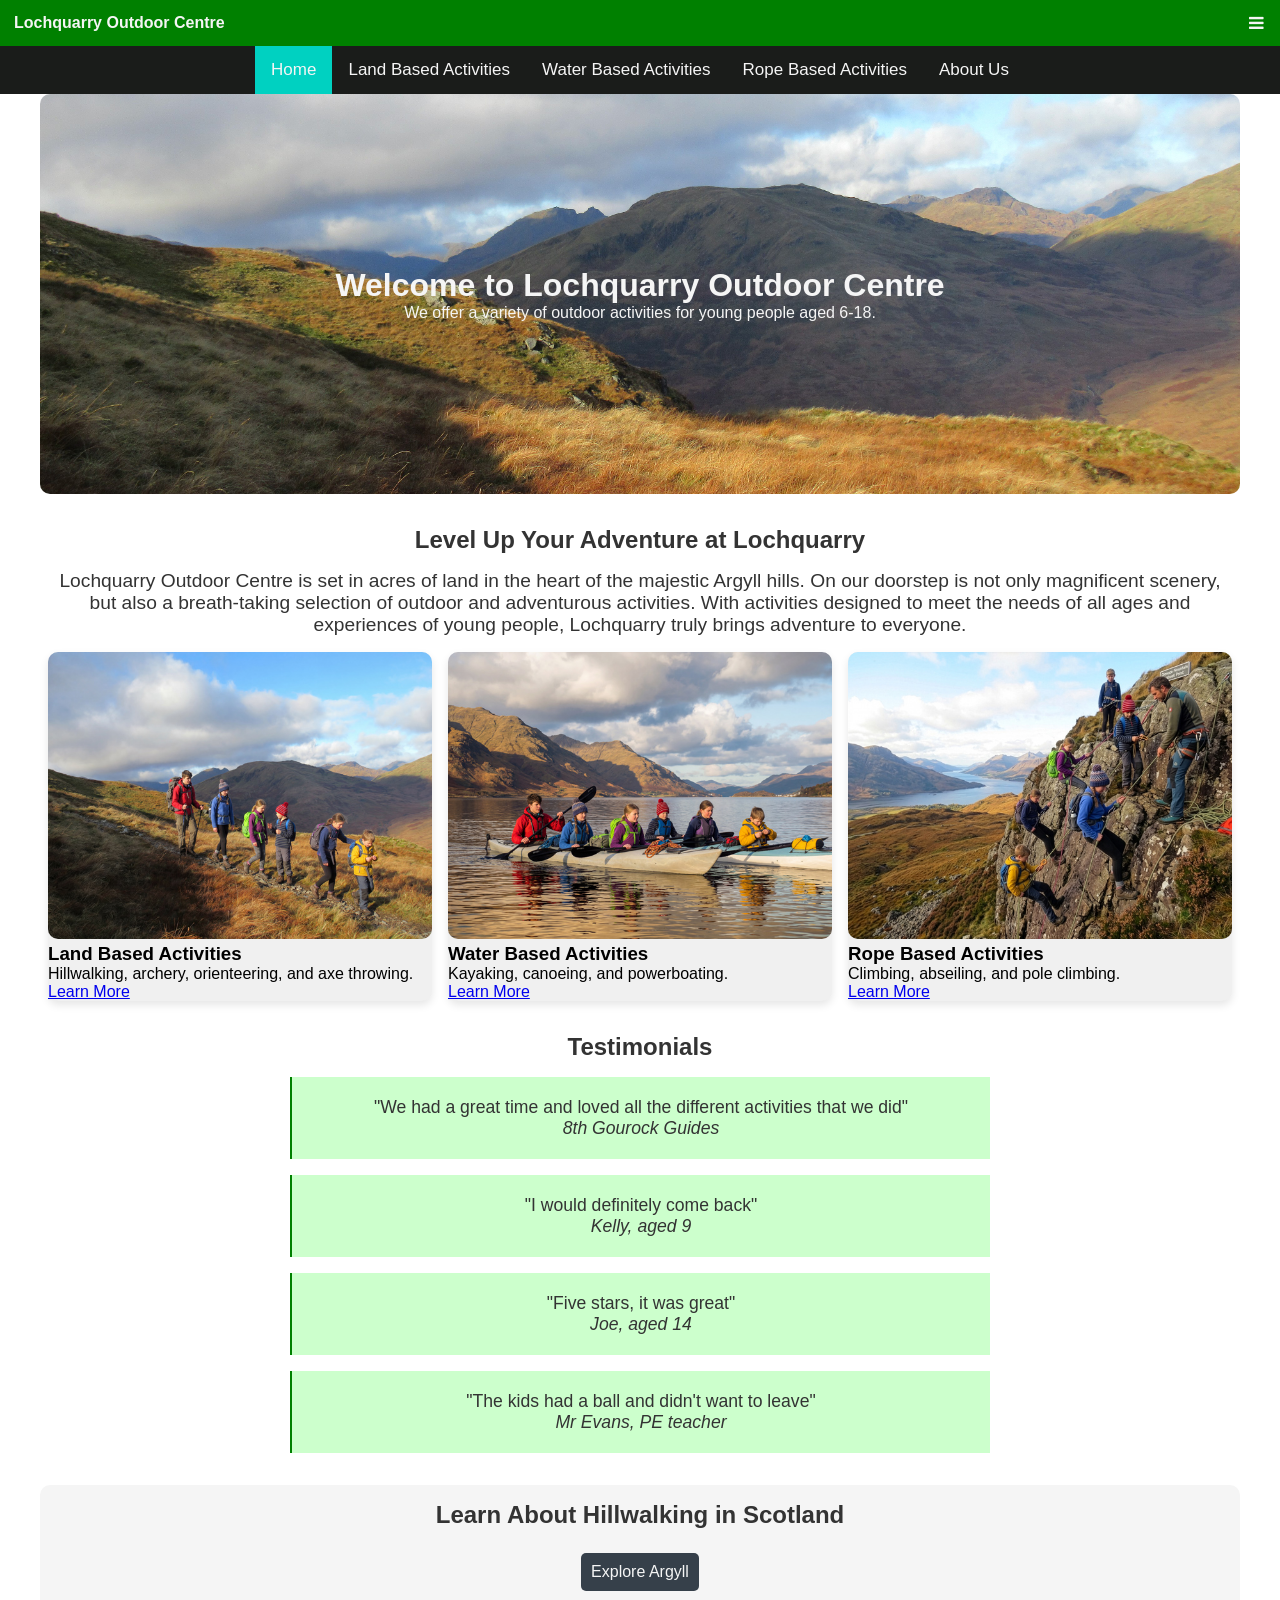
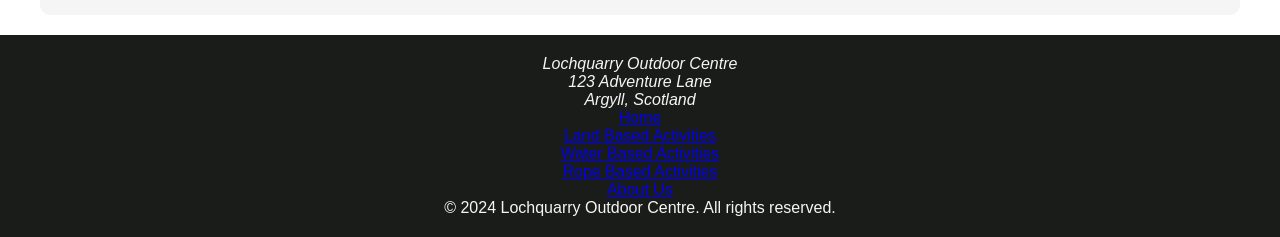
==== index.html @ c02c5438 "Initial website files" ====
<!DOCTYPE html>
<html lang="en">
<head>
  <meta charset="UTF-8">
  <meta name="viewport" content="width=device-width, initial-scale=1.0">
  <title>Lochquarry Outdoor Centre</title>
  <link rel="stylesheet" href="style.css">
  <link rel="stylesheet" href="https://cdnjs.cloudflare.com/ajax/libs/font-awesome/4.7.0/css/font-awesome.min.css">
</head>
<body>
  <header>
    <h1>Lochquarry Outdoor Centre</h1>
    <nav class="topnav">
      <ul class="topnav__list">
        <li><a class="topnav__link-current" href="index.html">Home</a></li>
        <li><a href="land_based_activities.html">Land Based Activities</a></li>
        <li><a href="water_based_activities.html">Water Based Activities</a></li>
        <li><a href="rope_based_activities.html">Rope Based Activities</a></li>
        <li><a href="about.html">About Us</a></li>
        <li>
          <a href="javascript:void(0);" class="icon" onclick="myFunction()">
              <i class="fa fa-bars"></i>
          </a>
      </li>
      </ul>
    </nav>
  </header>

  <main>
    <div class="container">
      <section class="hero-welcome">
        <h2>Welcome to Lochquarry Outdoor Centre</h2>
        <p>We offer a variety of outdoor activities for young people aged 6-18.</p>
      </section>

      <section class="description">
        <div class="description__container">
          <h3>Level Up Your Adventure at Lochquarry</h3>
          <p>
            Lochquarry Outdoor Centre is set in acres of land in the heart of the majestic Argyll hills. 
            On our doorstep is not only magnificent scenery, 
            but also a breath-taking selection of outdoor and adventurous activities.
            With activities designed to meet the needs of all ages and experiences of young people, 
            Lochquarry truly brings adventure to everyone.
          </p>
        </div>
      </section>

      <section class="activities-bucket">
        <div class="activities-bucket__container">
          <div class="activity-banner">
            <div class="activity-image">
              <img src="assets/images/hillwalking_600.jpg" alt="Hillwalking at Lochquarry Outdoor Centre">
            </div>
            <h3>Land Based Activities</h3>
            <p>Hillwalking, archery, orienteering, and axe throwing.</p>
            <a href="land_based_activities.html" class="button">Learn More</a>
          </div>

          <div class="activity-banner">
            <div class="activity-image">
              <img src="assets/images/kayaking_600px.jpg" alt="Kayaking at Lochquarry Outdoor Centre">
            </div>
            <h3>Water Based Activities</h3>
            <p>Kayaking, canoeing, and powerboating.</p>
            <a href="water_based_activities.html" class="button">Learn More</a>
          </div>

          <div class="activity-banner">
            <div class="activity-image">
              <img src="assets/images/abseiling_600px.jpg" alt="Abseiling at Lochquarry Outdoor Centre">
            </div>
            <h3>Rope Based Activities</h3>
            <p>Climbing, abseiling, and pole climbing.</p>
            <a href="rope_based_activities.html" class="button">Learn More</a>
          </div>
        </div>
      </section>

      <section class="testimonials">
        <div class="testimonials__container">
          <h3 class="testimonials__heading">Testimonials</h3>
          <div class="testimonials-item">
            <figure>
              <blockquote>
                <p>
                  "We had a great time and loved all the different activities that we did"
                </p>
              </blockquote>
              <p>
                <cite>8th Gourock Guides</cite>
              </p>
            </figure>
          </div>

          <div class="testimonials-item">
            <figure>
              <blockquote>
                <p>
                  "I would definitely come back"
                </p>
              </blockquote>
              <p>
                <cite>Kelly, aged 9</cite>
              </p>
            </figure>
          </div>
        
          <div class="testimonials-item">
            <figure>
              <blockquote>
                <p>
                  "Five stars, it was great"
                </p>
              </blockquote>
              <p>
                <cite>Joe, aged 14</cite>
              </p>
            </figure>
          </div>

          <div class="testimonials-item">
            <figure>
              <blockquote>
                <p>
                  "The kids had a ball and didn't want to leave"
                </p>
              </blockquote>
              <p>
                <cite>Mr Evans, PE teacher</cite>
              </p>
            </figure>
          </div>
        </div>
      </section>

      <section class="external-links">
        <div class="external-links__container">
          <h3 class="external-links__heading">Learn About Hillwalking in Scotland</h3>
          <p>
            <a href="https://www.wildaboutargyll.co.uk/see-and-do/days-out/" target="_blank">Explore Argyll</a>
          </p>
        </div>
      </section>
    </div>

  </main>
  <footer>
    <address>
      <p>Lochquarry Outdoor Centre</p>
      <p>123 Adventure Lane</p>
      <p>Argyll, Scotland</p>
    </address>
    <nav class="footernav">
      <ul>
        <li><a href="index.html">Home</a></li>
        <li><a href="land_based_activities.html">Land Based Activities</a></li>
        <li><a href="water_based_activities.html">Water Based Activities</a></li>
        <li><a href="rope_based_activities.html">Rope Based Activities</a></li>
        <li><a href="about.html">About Us</a></li>
      </ul>
    </nav>
    <p>&copy; 2024 Lochquarry Outdoor Centre. All rights reserved.</p>
  </footer>
</body>
</html>
---- style.css ----
* {
  padding: 0px;
  margin: 0px;
  box-sizing: border-box;
}

html {
  font-family: Arial, Helvetica, sans-serif;
}

.container {
  max-width: 1200px;
  margin: 0 auto;
}

header {
  display: flex;
  flex-direction: column;
  background-color: green;
}

h1 {
  color: #F5F5F5;
  padding: 14px;
  font-size: 100%;
}

.topnav ul {
  list-style-type: none;
  margin: 0;
  padding: 0;
}

.topnav {
  background-color: #1A1C1A;
  overflow: hidden;
}

.topnav__list {
  display: flex;
  flex-direction: column;
  justify-content: center;
}

@media screen and (min-width: 600px) {
  .topnav__list {
    flex-direction: row;
  }
  
}

.topnav a {
  display: block;
  color: #F5F5F5;
  text-align: center;
  padding: 14px 16px;
  text-decoration: none;
  font-size: 17px;
}

.topnav__link-current {
  background-color: #00D1C1;
}

.icon {
  position: absolute;
  top: 0px;
  right: 0px;
}

.hero-welcome {
  display: flex;
  flex-direction: column;
  background-image: url(assets/images/landscape_64px.jpg);
  background-size: cover;
  background-position: center;
  height: 400px;
  align-items: center;
  justify-content: center;
  border-radius: 10px;
}

@media only screen and (min-width: 640px) {
  .hero-welcome {
    background-image: url(assets/images/landscape_1250px.jpg);
  }
}

@media only screen and (min-width: 1200px) {
  .hero-welcome {
    background-image: url(assets/images/landscape_2000px.jpg);
  }
}

.hero-welcome p {
  color: #F5F5F5;
  text-align: center;
}

.hero-water {
  display: flex;
  flex-direction: column;
  background-image: url(assets/images/water_600px.jpg);
  background-size: cover;
  background-position: center;
  height: 400px;
  align-items: center;
  justify-content: center;
  border-radius: 10px;
}

@media only screen and (min-width: 640px) {
  .hero-water {
    background-image: url(assets/images/water_1200px.jpg);
  }
}

@media only screen and (min-width: 1200px) {
  .hero-water {
    background-image: url(assets/images/water_2000px.jpg);
  }
}

.hero-rope {
  display: flex;
  flex-direction: column;
  background-image: url(assets/images/pole_climb_600px.jpg);
  background-size: cover;
  background-position: center;
  height: 400px;
  align-items: center;
  justify-content: center;
  border-radius: 10px;
}

@media only screen and (min-width: 640px) {
  .hero-rope {
    background-image: url(assets/images/pole_climb_1200px.jpg);
  }
}

@media only screen and (min-width: 1200px) {
  .hero-rope {
    background-image: url(assets/images/pole_climb_2000px.jpg);
  }
}

.about-heading-with-image-background {
  display: flex;
  flex-direction: column;
  background-image: url(assets/images/our_team_640px.jpg);
  background-size: cover;
  background-position: center;
  height: 400px;
  align-items: center;
  justify-content: center;
  border-radius: 10px;
}

@media only screen and (min-width: 640px) {
  .about-heading-with-image-background {
    background-image: url(assets/images/our_team_1200px.jpg);
  }
}

@media only screen and (min-width: 1200px) {
  .about-heading-with-image-background {
    background-image: url(assets/images/our_team_2000px.jpg);
  }
}

h2 {
  color: #F5F5F5;
  font-size: 200%;
  text-align: center;
}

.welcome-section p {
  color: #F5F5F5;
  font-size: 100%;
  text-align: center;
}

.description__container {
  display: flex;
  flex-direction: column;
  align-items: center;
  padding: 1rem;
}

.description h3 {
  color: #333;
  font-size: 150%;
  margin-bottom: 1rem;
  margin-top: 1rem;
  text-align: center;
}

.description p {
  color: #333;
  font-size: 120%;
  text-align: center;
}

.activities-bucket__container {
  display: flex;
  flex-direction: row;
  flex-wrap: wrap;
  justify-content: center;
  gap: 1rem;
}

.activity-banner {
  display: flex;
  flex-direction: column;
  flex-wrap: wrap;
  background-color: #f0f0f0;
  border-radius: 10px;
  width: 100%;
  box-shadow: 0 4px 8px rgba(0, 0, 0, 0.1);
  align-content: flex-start;
}

@media only screen and (min-width: 600px) {
  .activity-banner {
    width: 32%;
  }
}

.activity-image img {
  max-width: 100%;
  height: auto;
  border-radius: 10px;
}

.testimonials__container {
  display: flex;
  flex-direction: column;
  align-items: center;
  padding: 1rem;
}

.testimonials h3 {
  color: #333;
  font-size: 150%;
  margin-bottom: 1rem;
  margin-top: 1rem;
  text-align: center;
}

.testimonials-item {
  color: #333;
  padding: 20px;
  font-size: 110%;
  width: 100;
  text-align: center;
  margin-bottom: 1rem;
  border-left: 2pt solid #008000;
  background-color: #CCFFCC;
}

@media only screen and (min-width: 600px) {
  .testimonials-item {
    width: 60%;
  }
}

.activities__container {
  display: flex;
  flex-direction: column;
  align-items: center;
  padding: 1rem;
}

@media only screen and (min-width: 600px) {
  .activities__container {
    flex-direction: row;
    flex-wrap: wrap;
    gap: 1rem;

  }
}

.activity-card {
  display: flex;
  flex-direction: column;
  align-items: flex-start;
  width: 100%;
  border-color: #008000;
  border-width: 2px;
  border-style: solid;
  border-radius: 10px;
  padding: 20px;
  margin-bottom: 1rem;
}

@media only screen and (min-width: 600px) {
  .activity-card {
    width: 48%;
    height: 170px;
  }
}

.staff__heading {
  color: #333;
  font-size: 150%;
  margin-bottom: 1rem;
  margin-top: 1rem;
  text-align: center;
}

.staff-profiles__container {
  display: flex;
  flex-direction: column;
  align-items: center;
  padding: 1rem;
}

@media only screen and (min-width: 600px) {
  .staff-profiles__container {
    flex-direction: row;
    flex-wrap: wrap;
    gap: 1rem;
    justify-content: center;
  }
}

.staff-card {
  display: flex;
  flex-direction: column;
  align-content: flex-start;
  width: 100%;
  border-color: #008000;
  border-width: 2px;
  border-style: solid;
  border-radius: 10px;
  padding: 20px;
  margin-bottom: 1rem;
}

@media only screen and (min-width: 600px) {
  .staff-card {
    width: 30%;
    height: 210px;
  }
}

.staff-profiles__container header {
  display: inline;
  background-color: #FFF;
  padding-bottom: 1rem;
}

.staff-card__body .staff-card__info {
  padding-bottom: 0.5rem;
}

.contact-details__container {
  display: flex;
  flex-direction: column;
  align-items: center;
  padding: 1rem;
  color: #f0f0f0;
  background-color: #008000;
  border-radius: 10px;
  margin: 1rem 0;
}

.contact-details__heading {
  font-size: 150%;
  margin-bottom: 1rem;
}

.external-links__container {
  display: flex;
  flex-direction: column;
  align-items: center;
  padding: 1rem;
  color: #333;
  background-color: #F5F5F5;
  border-radius: 10px;
}

.external-links__heading {
  font-size: 150%;
  margin-bottom: 1rem;
}

.external-links__container p {
  background-color: #36404A;
  color: #F5F5F5;
  padding: 10px;
  border-radius: 5px;
  margin: 0.5rem 0;
  text-align: center;
}

.external-links__container p a {
  color: #F5F5F5;
  text-decoration: none;
}

footer {
  background-color: #1A1C1A;
  color: #F5F5F5;
  text-align: center;
  padding: 20px;
  margin-top: 20px;
}

footer ul {
  list-style-type: none;
  padding: 0;
}
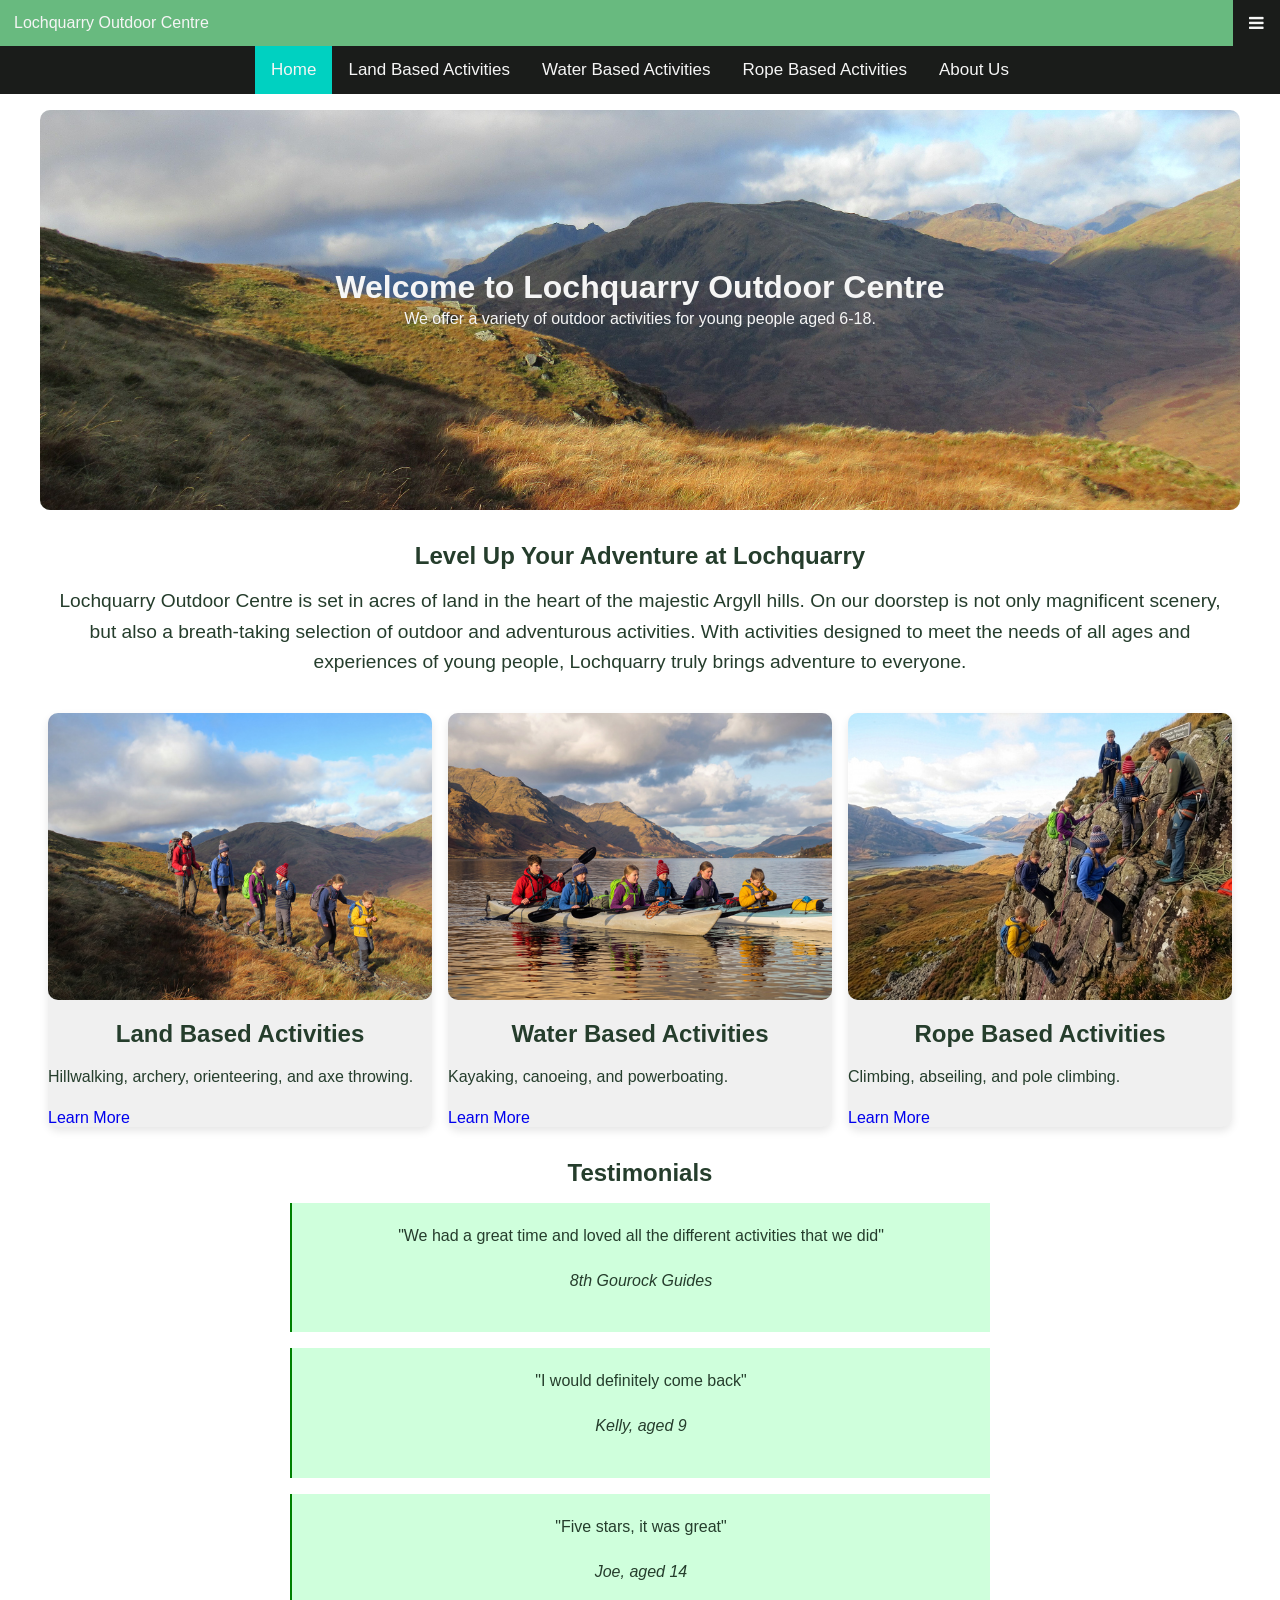
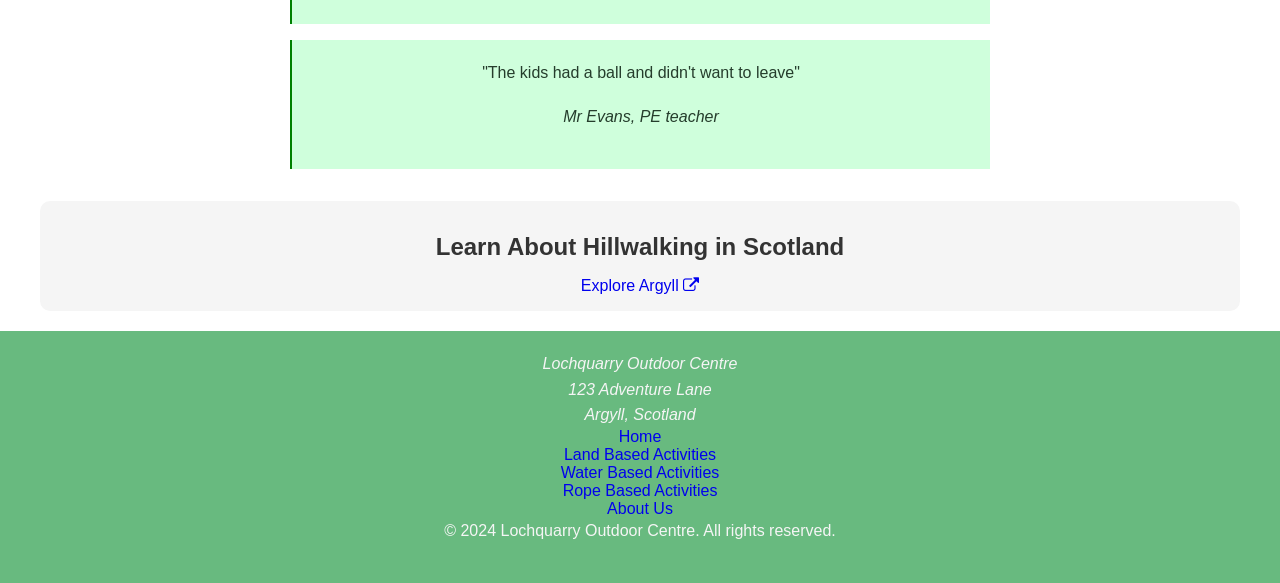
==== commit 19a01407: "feat: Refactor semantic html and style" ====
--- a/index.html
+++ b/index.html
@@ -9,7 +9,9 @@
 </head>
 <body>
   <header>
-    <h1>Lochquarry Outdoor Centre</h1>
+    <div class="logo">
+      <a href="index.html" class="logo__link">Lochquarry Outdoor Centre</a>
+    </div>
     <nav class="topnav">
       <ul class="topnav__list">
         <li><a class="topnav__link-current" href="index.html">Home</a></li>
@@ -27,16 +29,18 @@
   </header>
 
   <main>
-    <div class="container">
-      <section class="hero-welcome">
-        <h2>Welcome to Lochquarry Outdoor Centre</h2>
-        <p>We offer a variety of outdoor activities for young people aged 6-18.</p>
+    <div class="main-container">
+      <section class="hero hero-welcome">
+        <h1>Welcome to Lochquarry Outdoor Centre</h1>
+        <p class="hero__text">
+          We offer a variety of outdoor activities for young people aged 6-18.
+        </p>
       </section>
 
       <section class="description">
         <div class="description__container">
-          <h3>Level Up Your Adventure at Lochquarry</h3>
-          <p>
+          <h2 class="description__heading">Level Up Your Adventure at Lochquarry</h2>
+          <p class="description__text">
             Lochquarry Outdoor Centre is set in acres of land in the heart of the majestic Argyll hills. 
             On our doorstep is not only magnificent scenery, 
             but also a breath-taking selection of outdoor and adventurous activities.
@@ -52,8 +56,10 @@
             <div class="activity-image">
               <img src="assets/images/hillwalking_600.jpg" alt="Hillwalking at Lochquarry Outdoor Centre">
             </div>
-            <h3>Land Based Activities</h3>
-            <p>Hillwalking, archery, orienteering, and axe throwing.</p>
+            <h2 class="activity-banner__heading">Land Based Activities</h2>
+            <p class="activity-banner__description">
+              Hillwalking, archery, orienteering, and axe throwing.
+            </p>
             <a href="land_based_activities.html" class="button">Learn More</a>
           </div>
 
@@ -61,8 +67,10 @@
             <div class="activity-image">
               <img src="assets/images/kayaking_600px.jpg" alt="Kayaking at Lochquarry Outdoor Centre">
             </div>
-            <h3>Water Based Activities</h3>
-            <p>Kayaking, canoeing, and powerboating.</p>
+            <h2 class="activity-banner__heading">Water Based Activities</h2>
+            <p class="activity-banner__description">
+              Kayaking, canoeing, and powerboating.
+            </p>
             <a href="water_based_activities.html" class="button">Learn More</a>
           </div>
 
@@ -70,8 +78,10 @@
             <div class="activity-image">
               <img src="assets/images/abseiling_600px.jpg" alt="Abseiling at Lochquarry Outdoor Centre">
             </div>
-            <h3>Rope Based Activities</h3>
-            <p>Climbing, abseiling, and pole climbing.</p>
+            <h2 class="activity-banner__heading">Rope Based Activities</h2>
+            <p class="activity-banner__description">
+              Climbing, abseiling, and pole climbing.
+            </p>
             <a href="rope_based_activities.html" class="button">Learn More</a>
           </div>
         </div>
@@ -79,11 +89,11 @@
 
       <section class="testimonials">
         <div class="testimonials__container">
-          <h3 class="testimonials__heading">Testimonials</h3>
+          <h2 class="testimonials__heading">Testimonials</h2>
           <div class="testimonials-item">
             <figure>
               <blockquote>
-                <p>
+                <p class="testimonials-item__text">
                   "We had a great time and loved all the different activities that we did"
                 </p>
               </blockquote>
@@ -96,7 +106,7 @@
           <div class="testimonials-item">
             <figure>
               <blockquote>
-                <p>
+                <p class="testimonials-item__text">
                   "I would definitely come back"
                 </p>
               </blockquote>
@@ -109,7 +119,7 @@
           <div class="testimonials-item">
             <figure>
               <blockquote>
-                <p>
+                <p class="testimonials-item__text">
                   "Five stars, it was great"
                 </p>
               </blockquote>
@@ -122,7 +132,7 @@
           <div class="testimonials-item">
             <figure>
               <blockquote>
-                <p>
+                <p class="testimonials-item__text">
                   "The kids had a ball and didn't want to leave"
                 </p>
               </blockquote>
@@ -136,10 +146,10 @@
 
       <section class="external-links">
         <div class="external-links__container">
-          <h3 class="external-links__heading">Learn About Hillwalking in Scotland</h3>
-          <p>
-            <a href="https://www.wildaboutargyll.co.uk/see-and-do/days-out/" target="_blank">Explore Argyll</a>
-          </p>
+          <h2 class="external-links__heading">Learn About Hillwalking in Scotland</h2>
+          <a href="https://www.wildaboutargyll.co.uk/see-and-do/days-out/" target="_blank">
+            Explore Argyll <i class="fa fa-external-link"></i>
+          </a>
         </div>
       </section>
     </div>
@@ -147,11 +157,11 @@
   </main>
   <footer>
     <address>
-      <p>Lochquarry Outdoor Centre</p>
-      <p>123 Adventure Lane</p>
-      <p>Argyll, Scotland</p>
+      <p class="address__text">Lochquarry Outdoor Centre</p>
+      <p class="address__text">123 Adventure Lane</p>
+      <p class="address__text">Argyll, Scotland</p>
     </address>
-    <nav class="footernav">
+    <div class="footernav">
       <ul>
         <li><a href="index.html">Home</a></li>
         <li><a href="land_based_activities.html">Land Based Activities</a></li>
@@ -159,7 +169,7 @@
         <li><a href="rope_based_activities.html">Rope Based Activities</a></li>
         <li><a href="about.html">About Us</a></li>
       </ul>
-    </nav>
+    </div>
     <p>&copy; 2024 Lochquarry Outdoor Centre. All rights reserved.</p>
   </footer>
 </body>
--- a/style.css
+++ b/style.css
@@ -4,25 +4,70 @@
   box-sizing: border-box;
 }
 
+:root {
+  --main-text-color: #253D2C;
+  --button-color: #2E6F40;
+  --button-hover-color: #3D8635;
+  --background-color: #68BA7F;
+  --backgrround-color-light: #CFFFDC;
+}
+
 html {
   font-family: Arial, Helvetica, sans-serif;
-}
-
-.container {
-  max-width: 1200px;
-  margin: 0 auto;
+  font-size: 16px;
+  color: var(--main-text-color);
+}
+
+.main-container {
+  margin: 1rem auto;
+}
+
+@media only screen and (min-width: 600px) {
+  .main-container {
+    max-width: 1200px;
+    margin: 1rem auto;
+  }
 }
 
 header {
   display: flex;
   flex-direction: column;
-  background-color: green;
+  background-color: var(--background-color);
+}
+
+.logo {
+  padding: 14px;
+}
+
+.logo__link {
+  color: #F5F5F5;
+  font-size: 100%;
+}
+
+a {
+  text-decoration: none;
+}
+
+ul {
+  list-style-type: none;
 }
 
 h1 {
   color: #F5F5F5;
-  padding: 14px;
-  font-size: 100%;
+  font-size: 200%;
+  text-align: center;
+}
+
+h2 {
+  text-align: center;
+  margin-top: 1rem;
+  margin-bottom: 1rem;
+}
+
+p {
+  line-height: 1.6;
+  margin-bottom: 1.2rem;
+  font-size: 1rem;
 }
 
 .topnav ul {
@@ -46,7 +91,6 @@
   .topnav__list {
     flex-direction: row;
   }
-  
 }
 
 .topnav a {
@@ -63,15 +107,21 @@
 }
 
 .icon {
+  background: #1A1C1A;
   position: absolute;
   top: 0px;
   right: 0px;
 }
 
-.hero-welcome {
-  display: flex;
-  flex-direction: column;
-  background-image: url(assets/images/landscape_64px.jpg);
+@media screen and (min-width: 600px) {
+  .icon {
+    display: none;
+  }
+}
+
+.hero {
+  display: flex;
+  flex-direction: column;
   background-size: cover;
   background-position: center;
   height: 400px;
@@ -80,6 +130,10 @@
   border-radius: 10px;
 }
 
+.hero-welcome {
+  background-image: url(assets/images/landscape_64px.jpg);
+}
+
 @media only screen and (min-width: 640px) {
   .hero-welcome {
     background-image: url(assets/images/landscape_1250px.jpg);
@@ -92,21 +146,13 @@
   }
 }
 
-.hero-welcome p {
+.hero__text {
   color: #F5F5F5;
   text-align: center;
 }
 
 .hero-water {
-  display: flex;
-  flex-direction: column;
   background-image: url(assets/images/water_600px.jpg);
-  background-size: cover;
-  background-position: center;
-  height: 400px;
-  align-items: center;
-  justify-content: center;
-  border-radius: 10px;
 }
 
 @media only screen and (min-width: 640px) {
@@ -122,15 +168,7 @@
 }
 
 .hero-rope {
-  display: flex;
-  flex-direction: column;
   background-image: url(assets/images/pole_climb_600px.jpg);
-  background-size: cover;
-  background-position: center;
-  height: 400px;
-  align-items: center;
-  justify-content: center;
-  border-radius: 10px;
 }
 
 @media only screen and (min-width: 640px) {
@@ -145,42 +183,22 @@
   }
 }
 
-.about-heading-with-image-background {
-  display: flex;
-  flex-direction: column;
+.hero-about {
   background-image: url(assets/images/our_team_640px.jpg);
-  background-size: cover;
-  background-position: center;
-  height: 400px;
-  align-items: center;
-  justify-content: center;
-  border-radius: 10px;
 }
 
 @media only screen and (min-width: 640px) {
-  .about-heading-with-image-background {
+  .hero-about {
     background-image: url(assets/images/our_team_1200px.jpg);
   }
 }
 
 @media only screen and (min-width: 1200px) {
-  .about-heading-with-image-background {
+  .hero-about  {
     background-image: url(assets/images/our_team_2000px.jpg);
   }
 }
 
-h2 {
-  color: #F5F5F5;
-  font-size: 200%;
-  text-align: center;
-}
-
-.welcome-section p {
-  color: #F5F5F5;
-  font-size: 100%;
-  text-align: center;
-}
-
 .description__container {
   display: flex;
   flex-direction: column;
@@ -188,17 +206,8 @@
   padding: 1rem;
 }
 
-.description h3 {
-  color: #333;
-  font-size: 150%;
-  margin-bottom: 1rem;
-  margin-top: 1rem;
-  text-align: center;
-}
-
-.description p {
-  color: #333;
-  font-size: 120%;
+.description__text {
+  font-size: 1.2rem;
   text-align: center;
 }
 
@@ -241,7 +250,7 @@
 }
 
 .testimonials h3 {
-  color: #333;
+  color: var(--main-text-color);
   font-size: 150%;
   margin-bottom: 1rem;
   margin-top: 1rem;
@@ -249,14 +258,14 @@
 }
 
 .testimonials-item {
-  color: #333;
+  color: var(--main-text-color);
   padding: 20px;
   font-size: 110%;
-  width: 100;
+  width: 100%;
   text-align: center;
   margin-bottom: 1rem;
   border-left: 2pt solid #008000;
-  background-color: #CCFFCC;
+  background-color: var(--backgrround-color-light);
 }
 
 @media only screen and (min-width: 600px) {
@@ -277,7 +286,8 @@
     flex-direction: row;
     flex-wrap: wrap;
     gap: 1rem;
-
+    align-items: stretch;
+    justify-content: center;
   }
 }
 
@@ -297,8 +307,19 @@
 @media only screen and (min-width: 600px) {
   .activity-card {
     width: 48%;
-    height: 170px;
-  }
+    display: flex;
+    flex-direction: column;
+    height: auto;
+    margin-bottom: 1rem;
+  }
+}
+
+.activity-card__header {
+  background-color: #FFF;
+}
+
+.activity-card__heading {
+  margin-bottom: 1rem;
 }
 
 .staff__heading {
@@ -321,6 +342,7 @@
     flex-direction: row;
     flex-wrap: wrap;
     gap: 1rem;
+    align-items: stretch;
     justify-content: center;
   }
 }
@@ -340,8 +362,11 @@
 
 @media only screen and (min-width: 600px) {
   .staff-card {
+    display: flex;
+    flex-direction: column;
     width: 30%;
-    height: 210px;
+    height: auto;
+    margin-bottom: 1rem;
   }
 }
 
@@ -386,30 +411,15 @@
   margin-bottom: 1rem;
 }
 
-.external-links__container p {
-  background-color: #36404A;
-  color: #F5F5F5;
-  padding: 10px;
-  border-radius: 5px;
-  margin: 0.5rem 0;
-  text-align: center;
-}
-
-.external-links__container p a {
-  color: #F5F5F5;
-  text-decoration: none;
-}
-
 footer {
-  background-color: #1A1C1A;
+  background-color: var(--background-color);
   color: #F5F5F5;
   text-align: center;
   padding: 20px;
   margin-top: 20px;
 }
 
-footer ul {
-  list-style-type: none;
-  padding: 0;
-}
-
+.address__text {
+  margin-bottom: 0rem;
+}
+
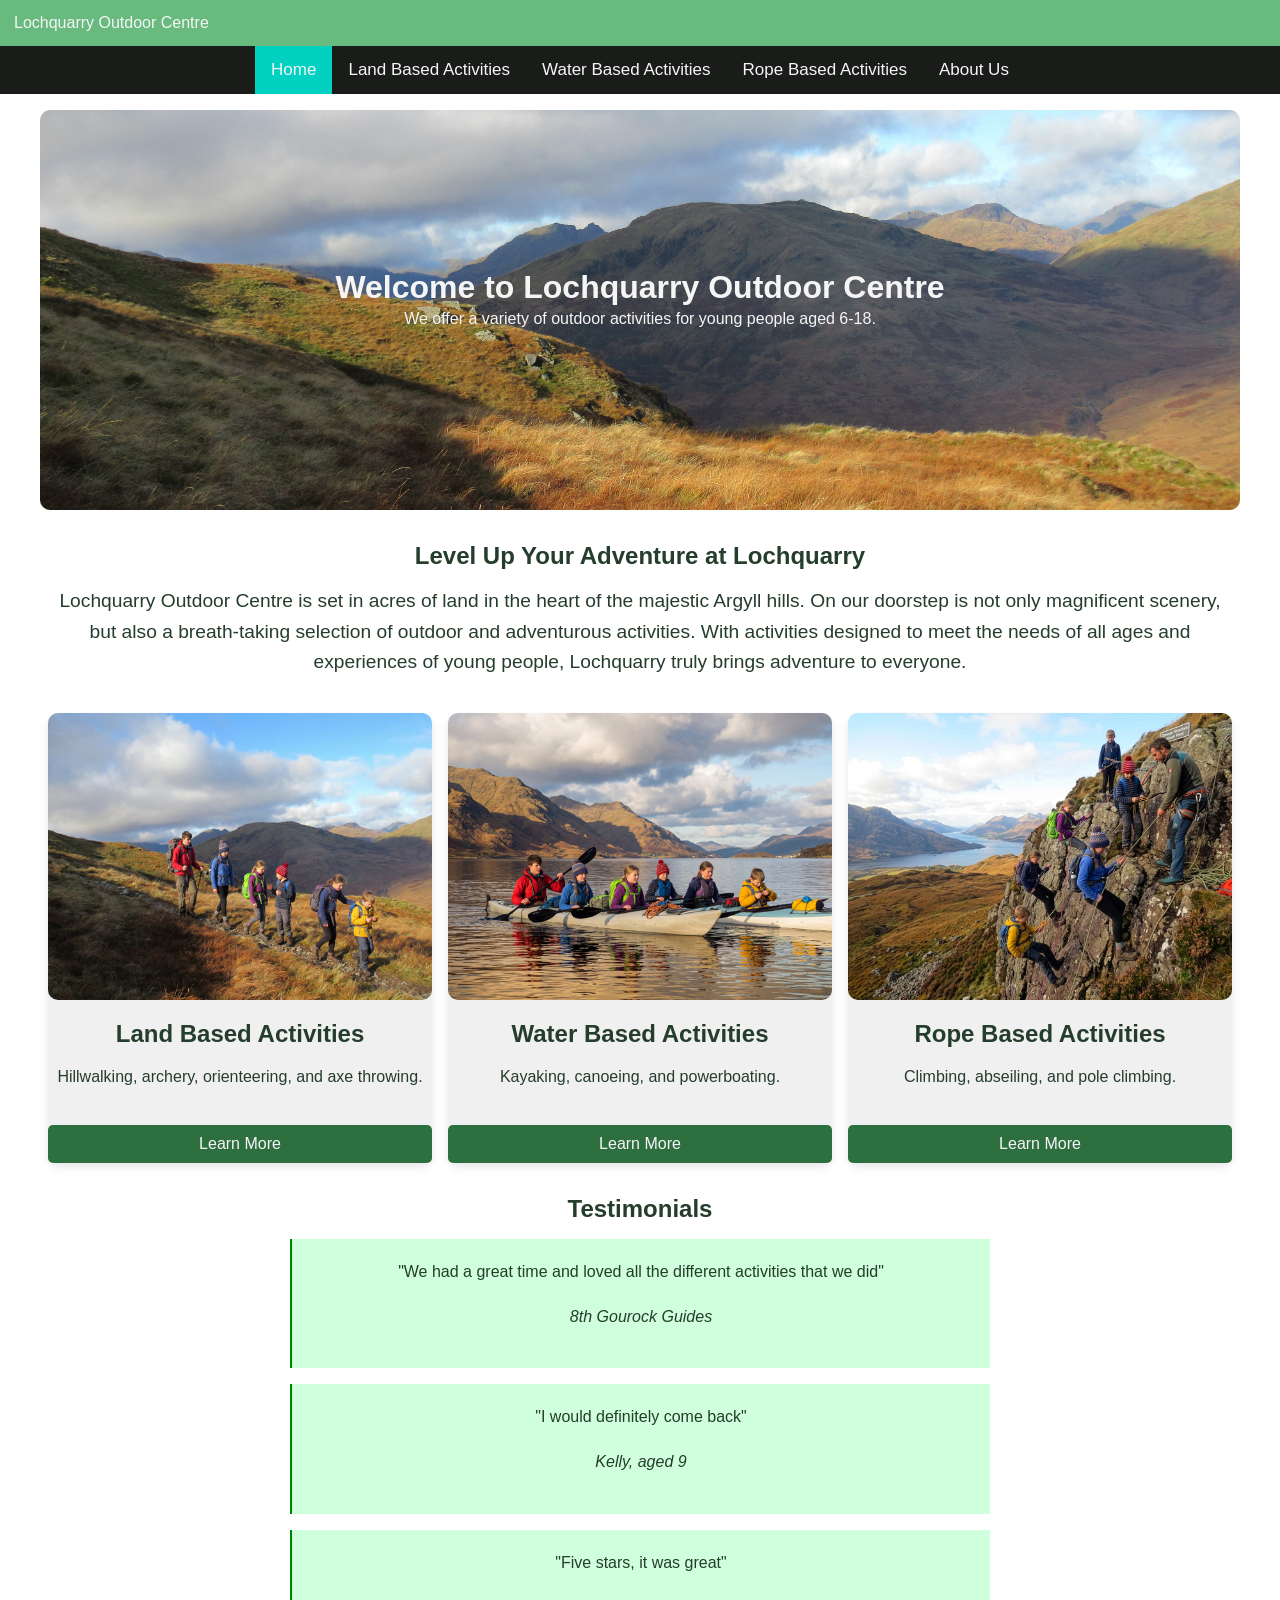
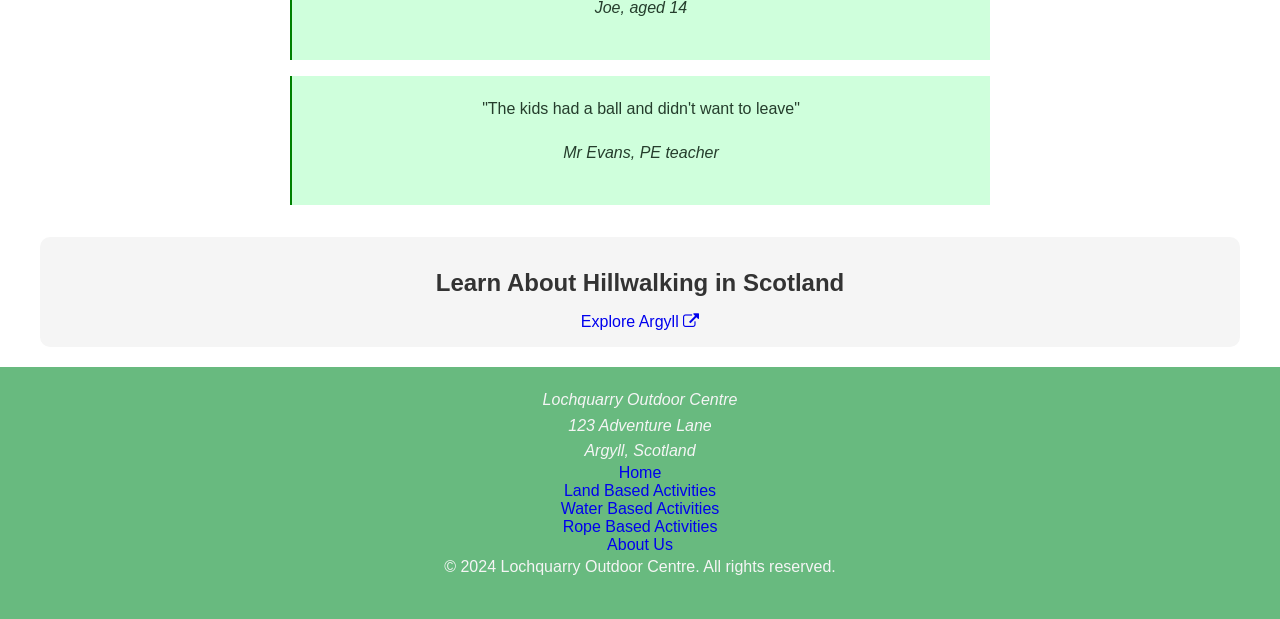
==== commit 394f52e4: "feat: add mobile responsive nav and refactor html" ====
--- a/index.html
+++ b/index.html
@@ -6,11 +6,17 @@
   <title>Lochquarry Outdoor Centre</title>
   <link rel="stylesheet" href="style.css">
   <link rel="stylesheet" href="https://cdnjs.cloudflare.com/ajax/libs/font-awesome/4.7.0/css/font-awesome.min.css">
+  <script src="js/main.js" defer></script>
 </head>
 <body>
   <header>
     <div class="logo">
       <a href="index.html" class="logo__link">Lochquarry Outdoor Centre</a>
+    </div>
+    <div class="icon__container">
+      <a href="javascript:void(0);" class="icon" onclick="myFunction()">
+        <i class="fa fa-bars"></i>
+      </a>
     </div>
     <nav class="topnav">
       <ul class="topnav__list">
@@ -19,11 +25,6 @@
         <li><a href="water_based_activities.html">Water Based Activities</a></li>
         <li><a href="rope_based_activities.html">Rope Based Activities</a></li>
         <li><a href="about.html">About Us</a></li>
-        <li>
-          <a href="javascript:void(0);" class="icon" onclick="myFunction()">
-              <i class="fa fa-bars"></i>
-          </a>
-      </li>
       </ul>
     </nav>
   </header>
@@ -60,7 +61,7 @@
             <p class="activity-banner__description">
               Hillwalking, archery, orienteering, and axe throwing.
             </p>
-            <a href="land_based_activities.html" class="button">Learn More</a>
+            <a href="land_based_activities.html" class="activity-banner__link">Learn More</a>
           </div>
 
           <div class="activity-banner">
@@ -71,7 +72,7 @@
             <p class="activity-banner__description">
               Kayaking, canoeing, and powerboating.
             </p>
-            <a href="water_based_activities.html" class="button">Learn More</a>
+            <a href="water_based_activities.html" class="activity-banner__link">Learn More</a>
           </div>
 
           <div class="activity-banner">
@@ -82,7 +83,7 @@
             <p class="activity-banner__description">
               Climbing, abseiling, and pole climbing.
             </p>
-            <a href="rope_based_activities.html" class="button">Learn More</a>
+            <a href="rope_based_activities.html" class="activity-banner__link">Learn More</a>
           </div>
         </div>
       </section>
--- a/style.css
+++ b/style.css
@@ -10,6 +10,7 @@
   --button-hover-color: #3D8635;
   --background-color: #68BA7F;
   --backgrround-color-light: #CFFFDC;
+  --light-text-color: #F5F5F5;
 }
 
 html {
@@ -40,7 +41,7 @@
 }
 
 .logo__link {
-  color: #F5F5F5;
+  color: var(--light-text-color);
   font-size: 100%;
 }
 
@@ -53,7 +54,7 @@
 }
 
 h1 {
-  color: #F5F5F5;
+  color: var(--light-text-color);
   font-size: 200%;
   text-align: center;
 }
@@ -70,15 +71,31 @@
   font-size: 1rem;
 }
 
-.topnav ul {
+.topnav__list {
   list-style-type: none;
   margin: 0;
   padding: 0;
 }
 
 .topnav {
+  display: none;
   background-color: #1A1C1A;
   overflow: hidden;
+}
+
+.topnav.responsive {
+  display: flex;
+  flex-direction: column;
+}
+
+@media screen and (min-width: 600px) {
+  .topnav {
+    display: block;
+  }
+
+  .icon {
+    display: block;
+  }
 }
 
 .topnav__list {
@@ -95,7 +112,7 @@
 
 .topnav a {
   display: block;
-  color: #F5F5F5;
+  color: var(--light-text-color);
   text-align: center;
   padding: 14px 16px;
   text-decoration: none;
@@ -107,10 +124,13 @@
 }
 
 .icon {
-  background: #1A1C1A;
   position: absolute;
   top: 0px;
   right: 0px;
+  text-decoration: none;
+  color: var(--main-text-color);
+  font-size: 1rem;
+  padding: 14px 16px;
 }
 
 @media screen and (min-width: 600px) {
@@ -147,7 +167,7 @@
 }
 
 .hero__text {
-  color: #F5F5F5;
+  color: var(--light-text-color);
   text-align: center;
 }
 
@@ -222,12 +242,26 @@
 .activity-banner {
   display: flex;
   flex-direction: column;
-  flex-wrap: wrap;
   background-color: #f0f0f0;
   border-radius: 10px;
   width: 100%;
   box-shadow: 0 4px 8px rgba(0, 0, 0, 0.1);
   align-content: flex-start;
+  justify-content: center;
+}
+
+.activity-banner__description {
+  text-align: center;
+}
+
+.activity-banner__link {
+  display: block;
+  text-align: center;
+  margin-top: 1rem;
+  padding: 10px 20px;
+  background-color: var(--button-color);
+  color: var(--light-text-color);
+  border-radius: 5px;
 }
 
 @media only screen and (min-width: 600px) {
